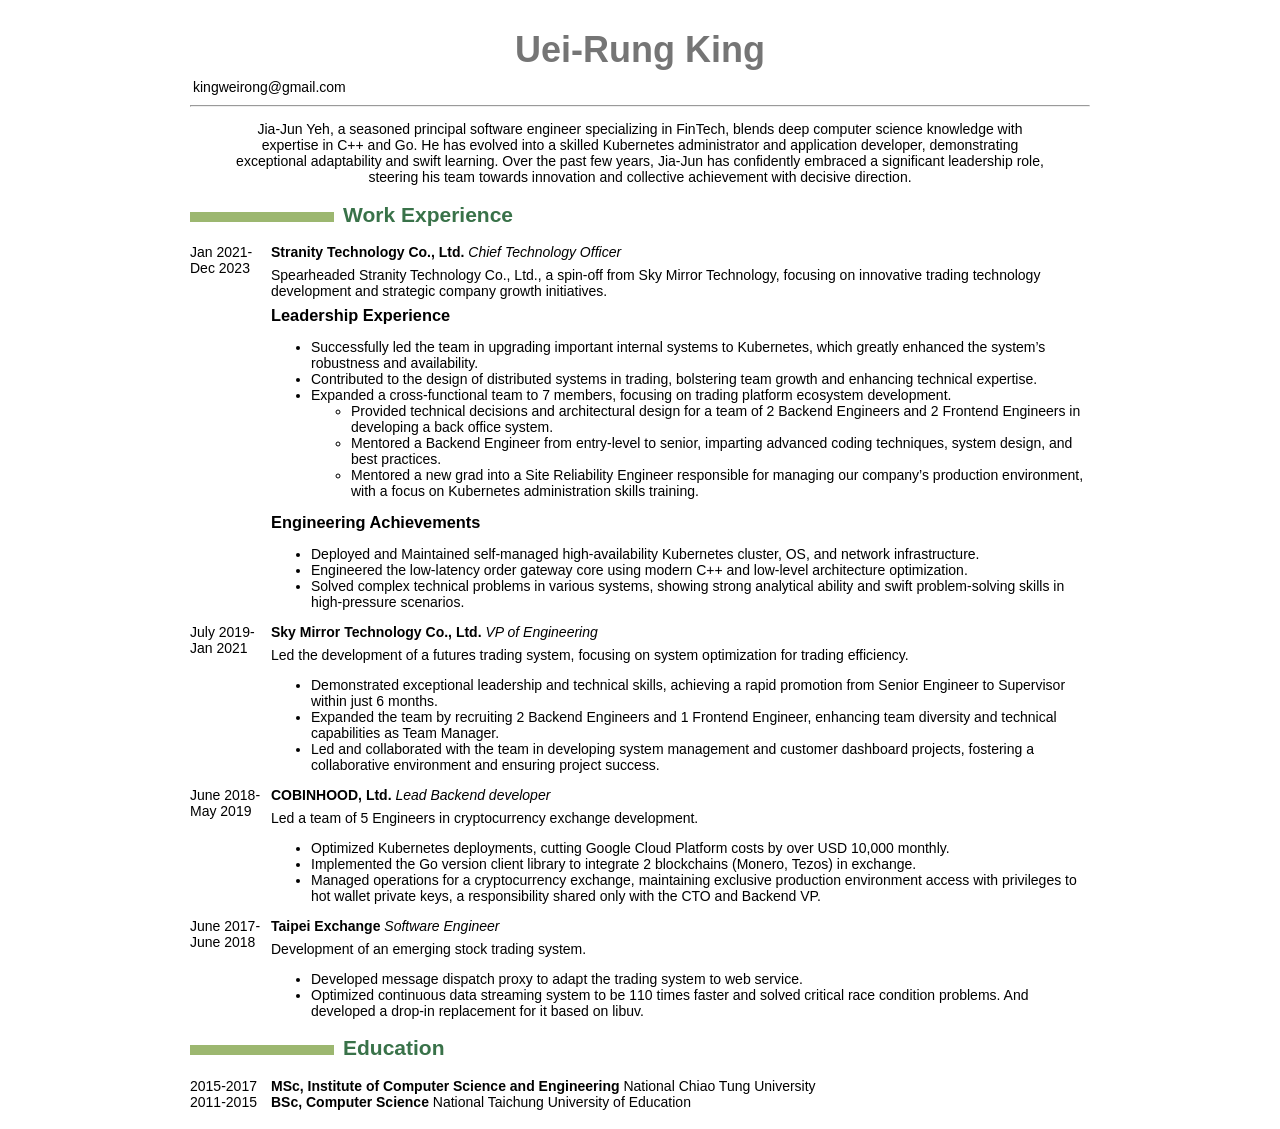
==== index.html @ 9c6b027d "deploy: 7c7c14c776e33cf1e866aa49d159181683858467" ====
<!DOCTYPE html PUBLIC "-//W3C//DTD XHTML 1.0 Transitional//EN" "http://www.w3.org/TR/xhtml1/DTD/xhtml1-transitional.dtd">
<html xmlns="http://www.w3.org/1999/xhtml">
<head>

<!-- Global site tag (gtag.js) - Google Analytics -->
<script async src="https://www.googletagmanager.com/gtag/js?id=UA-69634995-4"></script>
<script>
window.dataLayer = window.dataLayer || [];
function gtag(){dataLayer.push(arguments);}
gtag('js', new Date());

gtag('config', 'UA-69634995-4');
</script>

  <meta http-equiv="Content-Type" content="text/html; charset=utf-8" />
  <meta http-equiv="Content-Style-Type" content="text/css" />
  <meta name="generator" content="pandoc" />
  <title>Uei-Rung King’s resume</title>
  <style type="text/css">code{white-space: pre;}</style>
  <style type="text/css">
  /*
   * Copyright 2013 Christophe-Marie Duquesne <chmd@chmd.fr>
   *
   * CSS for making a resume with pandoc. Inspired by moderncv.
   *
   * This CSS document is delivered to you under the CC BY-SA 3.0 License.
   * https://creativecommons.org/licenses/by-sa/3.0/deed.en_US
   */

  /* Whole document */
  body {
      font-family: "Noto Sans CJK TC", "Noto Sans", "Helvetica Neue", Helvetica, Arial, sans-serif;
      font-size: 14px;
      max-width: 900px;
      margin: auto;
      background: #FFFFFF;
      padding: 5px 5px 5px 5px;
  }

  /* Title of the resume */
  h1 {
      font-size: 36px;
      color: #757575;
      text-align:center;
      margin-bottom:5px;
  }

  /* Titles of categories */
  h2 {
      /* This is called "sectioncolor" in the ConTeXt stylesheet. */
      color: #397249;
  }
  /* There is a bar just before each category */
  h2:before {
      content: "";
      display: inline-block;
      margin-right:1%;
      width: 16%;
      height: 10px;
      /* This is called "rulecolor" in the ConTeXt stylesheet. */
      background-color: #9CB770;
  }

  h3 {
  	margin-block-start: 0em;
  	margin-block-end: 0em;
  }

  /* Definitions */
  dt {
      float: left;
      clear: left;
      width: 9%;
      /*font-weight: bold;*/
  }
  dd {
      margin-left: 9%;
  }
  p {
      margin-top:0;
      margin-bottom:7px;
  }

  /* Blockquotes */
  blockquote {
      text-align: center
  }

  /* Links */
  a {
      text-decoration: none;
      color: #397249;
  }

  /* Horizontal separators */
  hr {
      color: #A6A6A6;
  }

  table {
      width: 100%;
  }
  </style>
</head>
<body>
<div id="header">
</div>
<h1 id="uei-rung-king">Uei-Rung King</h1>
<table>
<tbody>
<tr class="odd">
<td>kingweirong@gmail.com</td>
<td></td>
</tr>
</tbody>
</table>
<hr />
<blockquote>
<p>Jia-Jun Yeh, a seasoned principal software engineer specializing in FinTech, blends deep computer science knowledge with expertise in C++ and Go. He has evolved into a skilled Kubernetes administrator and application developer, demonstrating exceptional adaptability and swift learning. Over the past few years, Jia-Jun has confidently embraced a significant leadership role, steering his team towards innovation and collective achievement with decisive direction.</p>
</blockquote>
<h2 id="work-experience">Work Experience</h2>
<dl>
<dt>Jan 2021-Dec 2023</dt>
<dd><p><strong>Stranity Technology Co., Ltd.</strong> <em>Chief Technology Officer</em></p>
<p>Spearheaded Stranity Technology Co., Ltd., a spin-off from Sky Mirror Technology, focusing on innovative trading technology development and strategic company growth initiatives.</p>
<h3 id="leadership-experience">Leadership Experience</h3>
<ul>
<li>Successfully led the team in upgrading important internal systems to Kubernetes, which greatly enhanced the system’s robustness and availability.</li>
<li>Contributed to the design of distributed systems in trading, bolstering team growth and enhancing technical expertise.</li>
<li>Expanded a cross-functional team to 7 members, focusing on trading platform ecosystem development.
<ul>
<li>Provided technical decisions and architectural design for a team of 2 Backend Engineers and 2 Frontend Engineers in developing a back office system.</li>
<li>Mentored a Backend Engineer from entry-level to senior, imparting advanced coding techniques, system design, and best practices.</li>
<li>Mentored a new grad into a Site Reliability Engineer responsible for managing our company’s production environment, with a focus on Kubernetes administration skills training.</li>
</ul></li>
</ul>
<h3 id="engineering-achievements">Engineering Achievements</h3>
<ul>
<li>Deployed and Maintained self-managed high-availability Kubernetes cluster, OS, and network infrastructure.</li>
<li>Engineered the low-latency order gateway core using modern C++ and low-level architecture optimization.</li>
<li>Solved complex technical problems in various systems, showing strong analytical ability and swift problem-solving skills in high-pressure scenarios.</li>
</ul>
</dd>
<dt>July 2019-Jan 2021</dt>
<dd><p><strong>Sky Mirror Technology Co., Ltd.</strong> <em>VP of Engineering</em></p>
<p>Led the development of a futures trading system, focusing on system optimization for trading efficiency.</p>
<ul>
<li>Demonstrated exceptional leadership and technical skills, achieving a rapid promotion from Senior Engineer to Supervisor within just 6 months.</li>
<li>Expanded the team by recruiting 2 Backend Engineers and 1 Frontend Engineer, enhancing team diversity and technical capabilities as Team Manager.</li>
<li>Led and collaborated with the team in developing system management and customer dashboard projects, fostering a collaborative environment and ensuring project success.</li>
</ul>
</dd>
<dt>June 2018-May 2019</dt>
<dd><p><strong>COBINHOOD, Ltd.</strong> <em>Lead Backend developer</em></p>
<p>Led a team of 5 Engineers in cryptocurrency exchange development.</p>
<ul>
<li>Optimized Kubernetes deployments, cutting Google Cloud Platform costs by over USD 10,000 monthly.</li>
<li>Implemented the Go version client library to integrate 2 blockchains (Monero, Tezos) in exchange.</li>
<li>Managed operations for a cryptocurrency exchange, maintaining exclusive production environment access with privileges to hot wallet private keys, a responsibility shared only with the CTO and Backend VP.</li>
</ul>
</dd>
<dt>June 2017-June 2018</dt>
<dd><p><strong>Taipei Exchange</strong> <em>Software Engineer</em></p>
<p>Development of an emerging stock trading system.</p>
<ul>
<li>Developed message dispatch proxy to adapt the trading system to web service.</li>
<li>Optimized continuous data streaming system to be 110 times faster and solved critical race condition problems. And developed a drop-in replacement for it based on libuv.</li>
</ul>
</dd>
</dl>
<h2 id="education">Education</h2>
<dl>
<dt>2015-2017</dt>
<dd><strong>MSc, Institute of Computer Science and Engineering</strong> National Chiao Tung University
</dd>
<dt>2011-2015</dt>
<dd><strong>BSc, Computer Science</strong> National Taichung University of Education
</dd>
</dl>
</body>
</html>
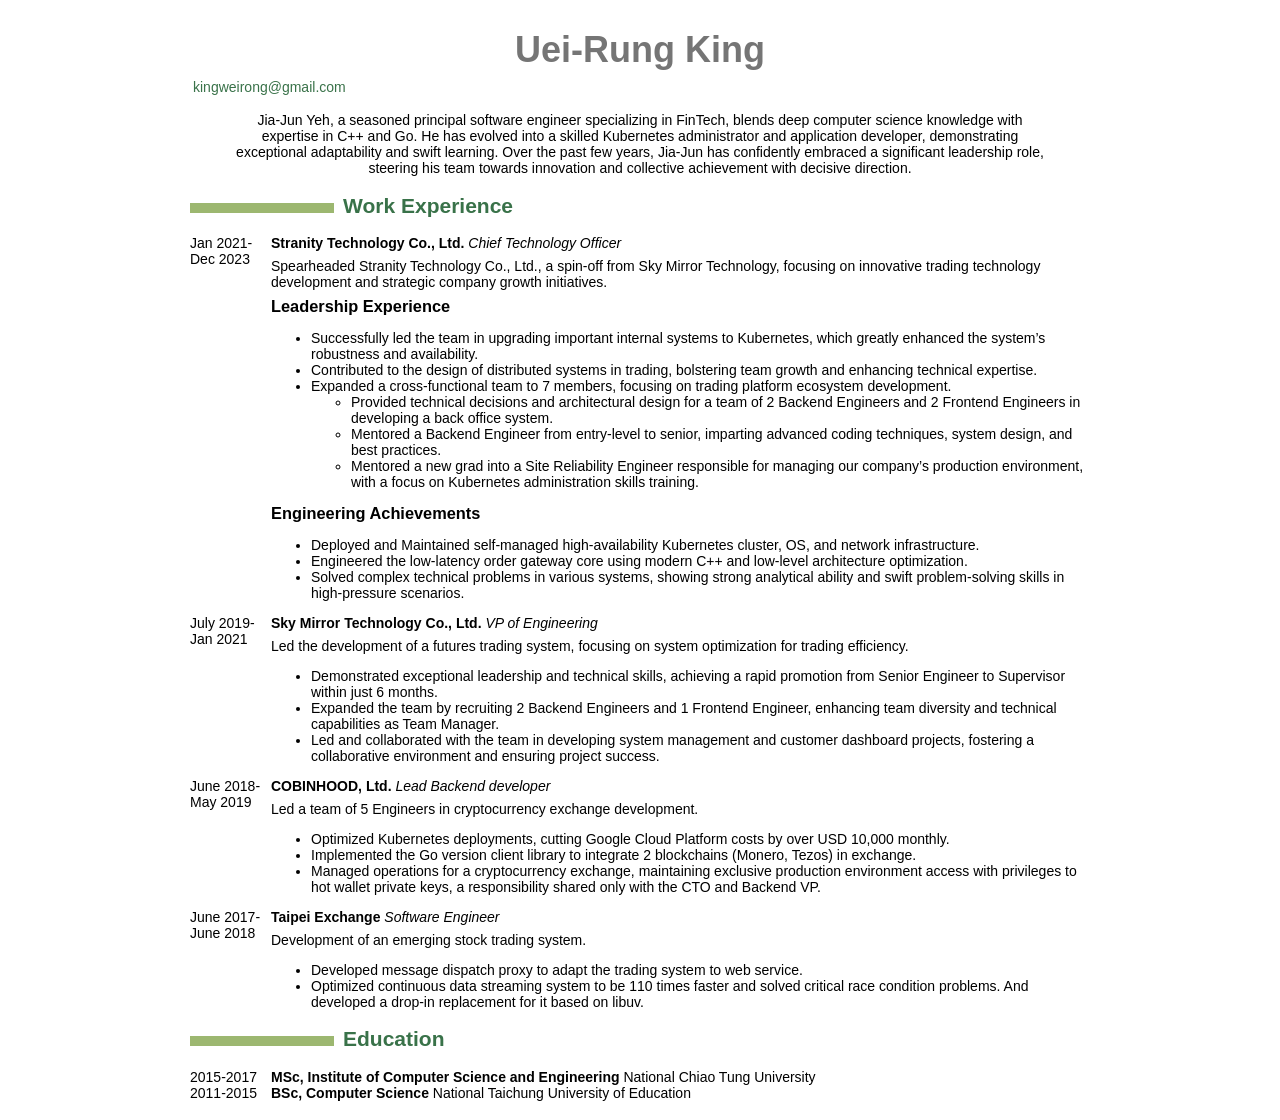
==== commit 4f6e1b54: "deploy: b541844478ccb62a8d413a61e80c9ba7a4778521" ====
--- a/index.html
+++ b/index.html
@@ -109,12 +109,11 @@
 <table>
 <tbody>
 <tr class="odd">
-<td>kingweirong@gmail.com</td>
+<td><a href="mailto:kingweirong@gmail.com" class="email">kingweirong@gmail.com</a></td>
 <td></td>
 </tr>
 </tbody>
 </table>
-<hr />
 <blockquote>
 <p>Jia-Jun Yeh, a seasoned principal software engineer specializing in FinTech, blends deep computer science knowledge with expertise in C++ and Go. He has evolved into a skilled Kubernetes administrator and application developer, demonstrating exceptional adaptability and swift learning. Over the past few years, Jia-Jun has confidently embraced a significant leadership role, steering his team towards innovation and collective achievement with decisive direction.</p>
 </blockquote>
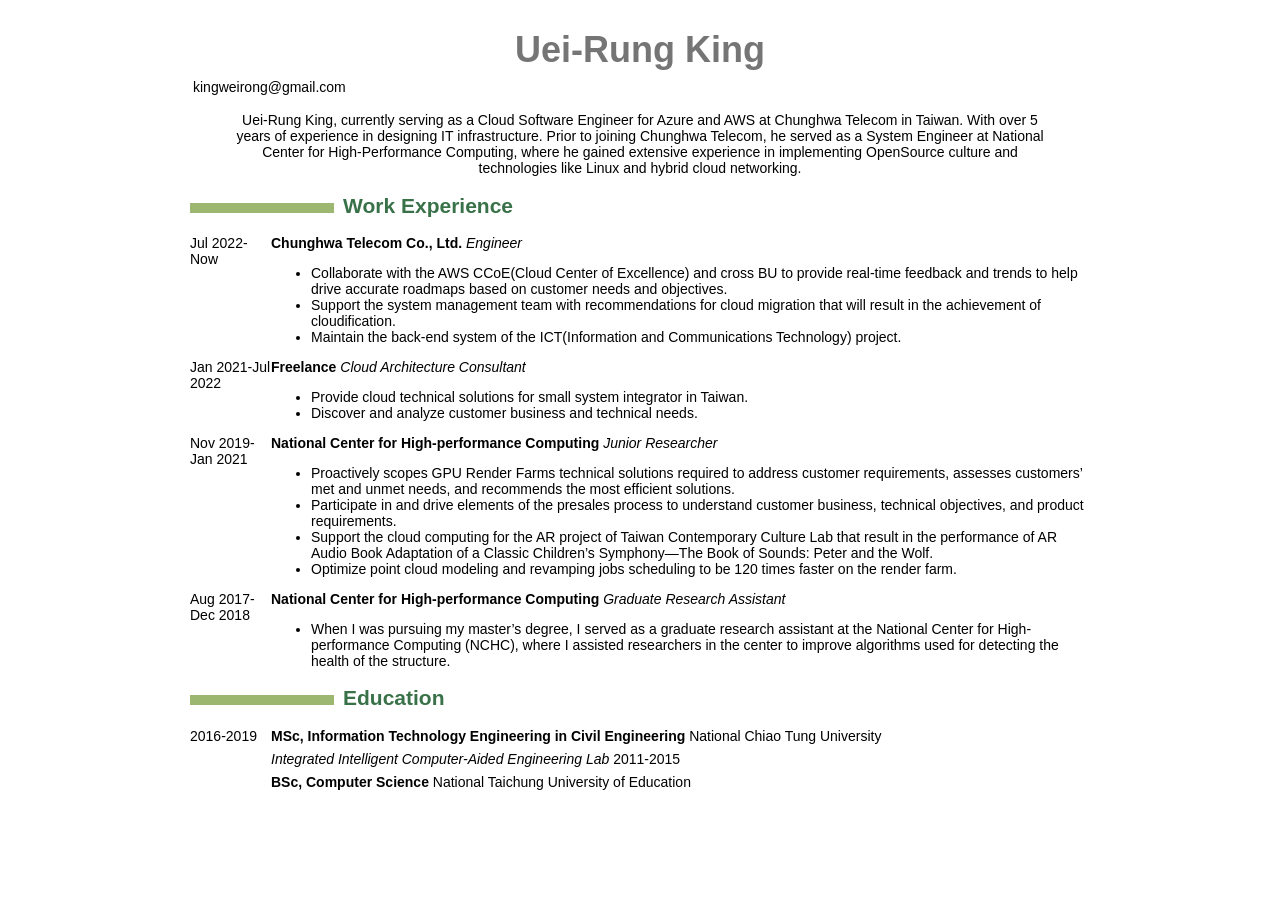
==== commit d7328896: "deploy: 0dacc0b20a0d41a9e83a92a98acbd9709d5afbfe" ====
--- a/index.html
+++ b/index.html
@@ -109,71 +109,87 @@
 <table>
 <tbody>
 <tr class="odd">
-<td><a href="mailto:kingweirong@gmail.com" class="email">kingweirong@gmail.com</a></td>
+<td>kingweirong@gmail.com</td>
 <td></td>
 </tr>
 </tbody>
 </table>
 <blockquote>
-<p>Jia-Jun Yeh, a seasoned principal software engineer specializing in FinTech, blends deep computer science knowledge with expertise in C++ and Go. He has evolved into a skilled Kubernetes administrator and application developer, demonstrating exceptional adaptability and swift learning. Over the past few years, Jia-Jun has confidently embraced a significant leadership role, steering his team towards innovation and collective achievement with decisive direction.</p>
+<p>Uei-Rung King, currently serving as a Cloud Software Engineer for
+Azure and AWS at Chunghwa Telecom in Taiwan. With over 5 years of
+experience in designing IT infrastructure. Prior to joining Chunghwa
+Telecom, he served as a System Engineer at National Center for
+High-Performance Computing, where he gained extensive experience in
+implementing OpenSource culture and technologies like Linux and hybrid
+cloud networking.</p>
 </blockquote>
 <h2 id="work-experience">Work Experience</h2>
 <dl>
-<dt>Jan 2021-Dec 2023</dt>
-<dd><p><strong>Stranity Technology Co., Ltd.</strong> <em>Chief Technology Officer</em></p>
-<p>Spearheaded Stranity Technology Co., Ltd., a spin-off from Sky Mirror Technology, focusing on innovative trading technology development and strategic company growth initiatives.</p>
-<h3 id="leadership-experience">Leadership Experience</h3>
+<dt>Jul 2022-Now</dt>
+<dd>
+<p><strong>Chunghwa Telecom Co., Ltd.</strong> <em>Engineer</em></p>
 <ul>
-<li>Successfully led the team in upgrading important internal systems to Kubernetes, which greatly enhanced the system’s robustness and availability.</li>
-<li>Contributed to the design of distributed systems in trading, bolstering team growth and enhancing technical expertise.</li>
-<li>Expanded a cross-functional team to 7 members, focusing on trading platform ecosystem development.
-<ul>
-<li>Provided technical decisions and architectural design for a team of 2 Backend Engineers and 2 Frontend Engineers in developing a back office system.</li>
-<li>Mentored a Backend Engineer from entry-level to senior, imparting advanced coding techniques, system design, and best practices.</li>
-<li>Mentored a new grad into a Site Reliability Engineer responsible for managing our company’s production environment, with a focus on Kubernetes administration skills training.</li>
-</ul></li>
-</ul>
-<h3 id="engineering-achievements">Engineering Achievements</h3>
-<ul>
-<li>Deployed and Maintained self-managed high-availability Kubernetes cluster, OS, and network infrastructure.</li>
-<li>Engineered the low-latency order gateway core using modern C++ and low-level architecture optimization.</li>
-<li>Solved complex technical problems in various systems, showing strong analytical ability and swift problem-solving skills in high-pressure scenarios.</li>
+<li>Collaborate with the AWS CCoE(Cloud Center of Excellence) and cross
+BU to provide real-time feedback and trends to help drive accurate
+roadmaps based on customer needs and objectives.</li>
+<li>Support the system management team with recommendations for cloud
+migration that will result in the achievement of cloudification.</li>
+<li>Maintain the back-end system of the ICT(Information and
+Communications Technology) project.</li>
 </ul>
 </dd>
-<dt>July 2019-Jan 2021</dt>
-<dd><p><strong>Sky Mirror Technology Co., Ltd.</strong> <em>VP of Engineering</em></p>
-<p>Led the development of a futures trading system, focusing on system optimization for trading efficiency.</p>
+<dt>Jan 2021-Jul 2022</dt>
+<dd>
+<p><strong>Freelance</strong> <em>Cloud Architecture Consultant</em></p>
 <ul>
-<li>Demonstrated exceptional leadership and technical skills, achieving a rapid promotion from Senior Engineer to Supervisor within just 6 months.</li>
-<li>Expanded the team by recruiting 2 Backend Engineers and 1 Frontend Engineer, enhancing team diversity and technical capabilities as Team Manager.</li>
-<li>Led and collaborated with the team in developing system management and customer dashboard projects, fostering a collaborative environment and ensuring project success.</li>
+<li>Provide cloud technical solutions for small system integrator in
+Taiwan.</li>
+<li>Discover and analyze customer business and technical needs.</li>
 </ul>
 </dd>
-<dt>June 2018-May 2019</dt>
-<dd><p><strong>COBINHOOD, Ltd.</strong> <em>Lead Backend developer</em></p>
-<p>Led a team of 5 Engineers in cryptocurrency exchange development.</p>
+<dt>Nov 2019-Jan 2021</dt>
+<dd>
+<p><strong>National Center for High-performance Computing</strong>
+<em>Junior Researcher</em></p>
 <ul>
-<li>Optimized Kubernetes deployments, cutting Google Cloud Platform costs by over USD 10,000 monthly.</li>
-<li>Implemented the Go version client library to integrate 2 blockchains (Monero, Tezos) in exchange.</li>
-<li>Managed operations for a cryptocurrency exchange, maintaining exclusive production environment access with privileges to hot wallet private keys, a responsibility shared only with the CTO and Backend VP.</li>
+<li>Proactively scopes GPU Render Farms technical solutions required to
+address customer requirements, assesses customers’ met and unmet needs,
+and recommends the most efficient solutions.</li>
+<li>Participate in and drive elements of the presales process to
+understand customer business, technical objectives, and product
+requirements.</li>
+<li>Support the cloud computing for the AR project of Taiwan
+Contemporary Culture Lab that result in the performance of AR Audio Book
+Adaptation of a Classic Children’s Symphony—The Book of Sounds: Peter
+and the Wolf.</li>
+<li>Optimize point cloud modeling and revamping jobs scheduling to be
+120 times faster on the render farm.</li>
 </ul>
 </dd>
-<dt>June 2017-June 2018</dt>
-<dd><p><strong>Taipei Exchange</strong> <em>Software Engineer</em></p>
-<p>Development of an emerging stock trading system.</p>
+<dt>Aug 2017-Dec 2018</dt>
+<dd>
+<p><strong>National Center for High-performance Computing</strong>
+<em>Graduate Research Assistant</em></p>
 <ul>
-<li>Developed message dispatch proxy to adapt the trading system to web service.</li>
-<li>Optimized continuous data streaming system to be 110 times faster and solved critical race condition problems. And developed a drop-in replacement for it based on libuv.</li>
+<li>When I was pursuing my master’s degree, I served as a graduate
+research assistant at the National Center for High-performance Computing
+(NCHC), where I assisted researchers in the center to improve algorithms
+used for detecting the health of the structure.</li>
 </ul>
 </dd>
 </dl>
 <h2 id="education">Education</h2>
 <dl>
-<dt>2015-2017</dt>
-<dd><strong>MSc, Institute of Computer Science and Engineering</strong> National Chiao Tung University
+<dt>2016-2019</dt>
+<dd>
+<p><strong>MSc, Information Technology Engineering in Civil
+Engineering</strong> National Chiao Tung University</p>
+<p><em>Integrated Intelligent Computer-Aided Engineering Lab</em>
+2011-2015</p>
 </dd>
-<dt>2011-2015</dt>
-<dd><strong>BSc, Computer Science</strong> National Taichung University of Education
+<dd>
+<strong>BSc, Computer Science</strong> National Taichung University of
+Education
 </dd>
 </dl>
 </body>
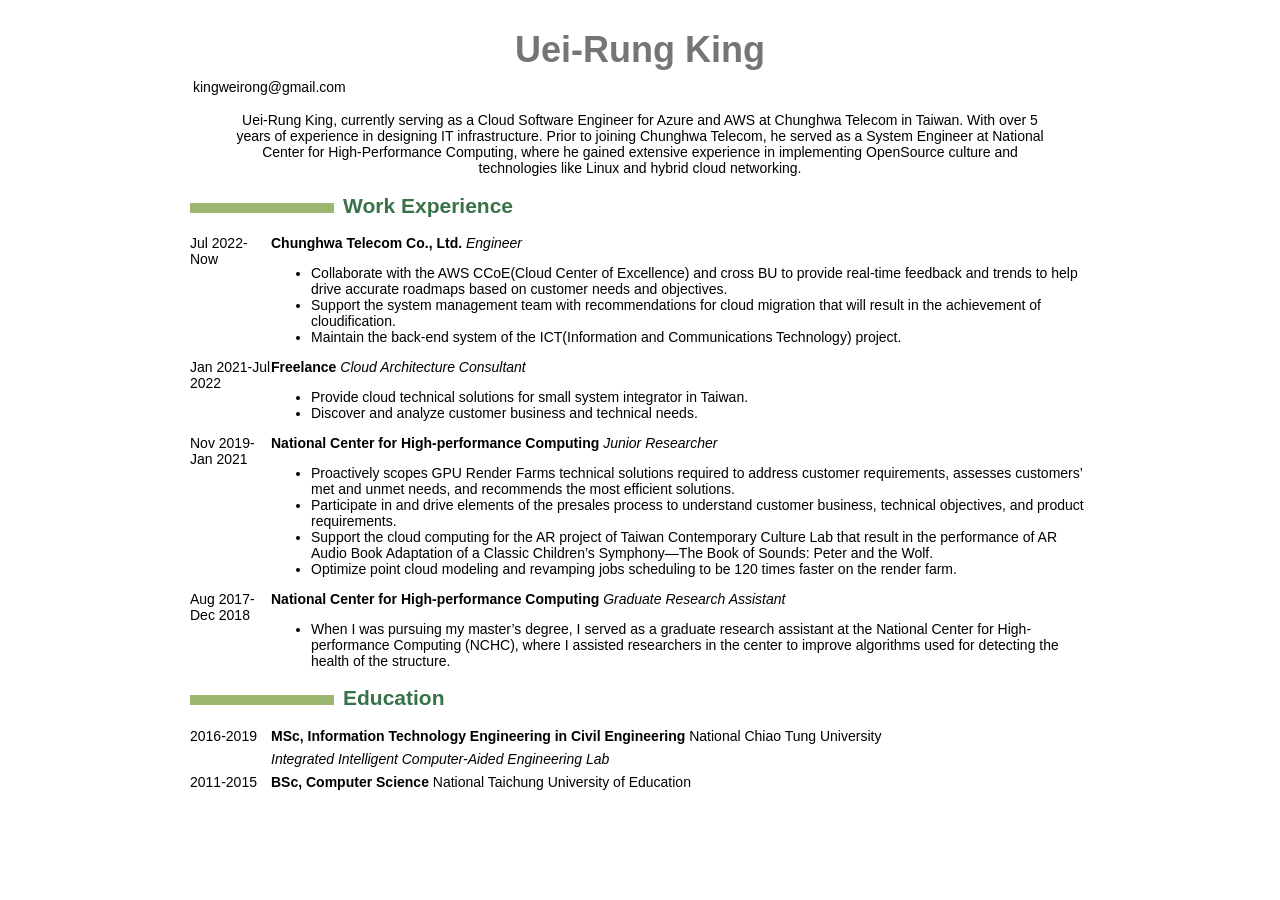
==== commit 2ce81b25: "deploy: 671cd371166bd3fcea2c6ae9018040d20204668a" ====
--- a/index.html
+++ b/index.html
@@ -184,9 +184,9 @@
 <dd>
 <p><strong>MSc, Information Technology Engineering in Civil
 Engineering</strong> National Chiao Tung University</p>
-<p><em>Integrated Intelligent Computer-Aided Engineering Lab</em>
-2011-2015</p>
+<p><em>Integrated Intelligent Computer-Aided Engineering Lab</em></p>
 </dd>
+<dt>2011-2015</dt>
 <dd>
 <strong>BSc, Computer Science</strong> National Taichung University of
 Education
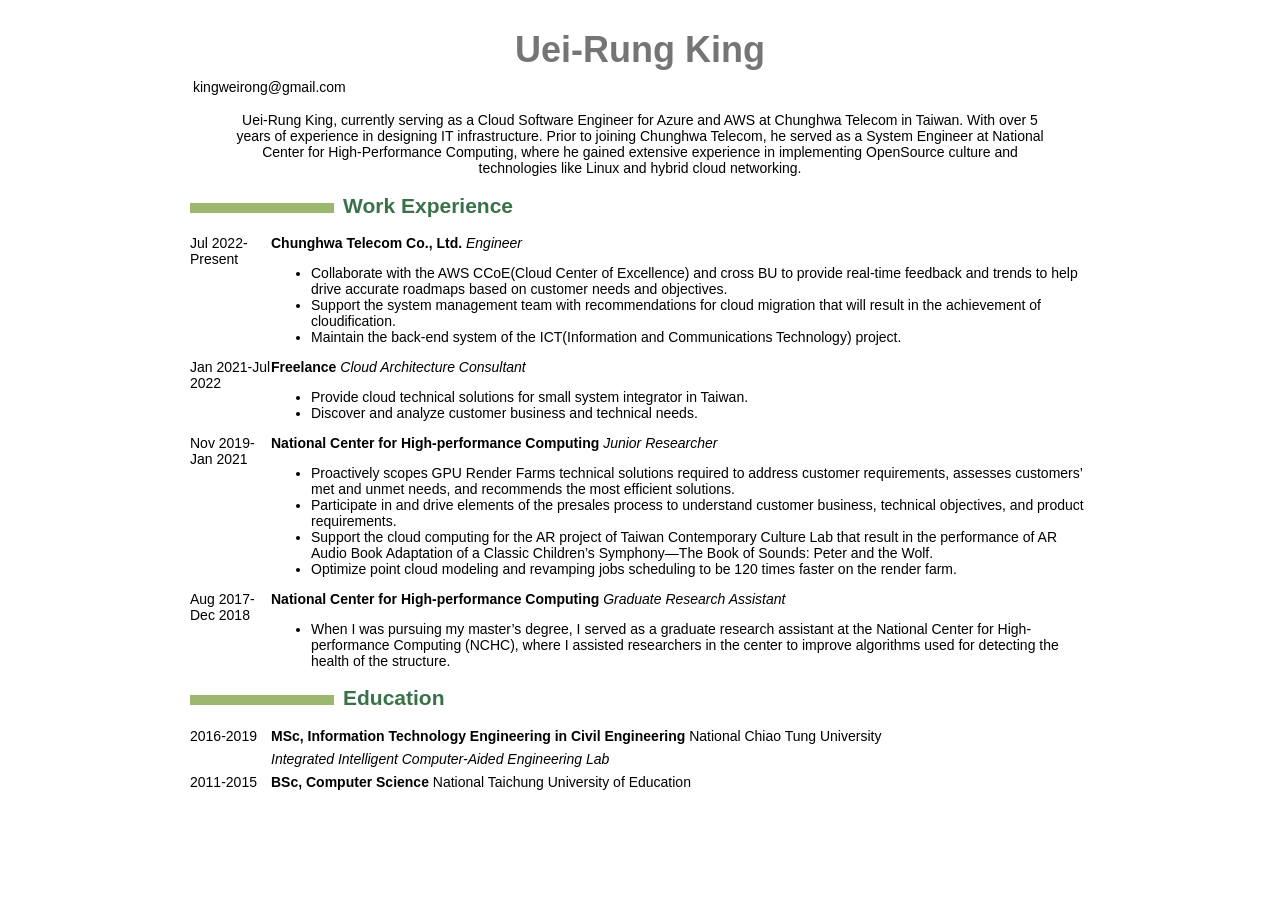
==== commit 1fd0c25c: "deploy: 9cbad0023d3977d18b95dad811f16ebdfc33fec5" ====
--- a/index.html
+++ b/index.html
@@ -125,7 +125,7 @@
 </blockquote>
 <h2 id="work-experience">Work Experience</h2>
 <dl>
-<dt>Jul 2022-Now</dt>
+<dt>Jul 2022-Present</dt>
 <dd>
 <p><strong>Chunghwa Telecom Co., Ltd.</strong> <em>Engineer</em></p>
 <ul>
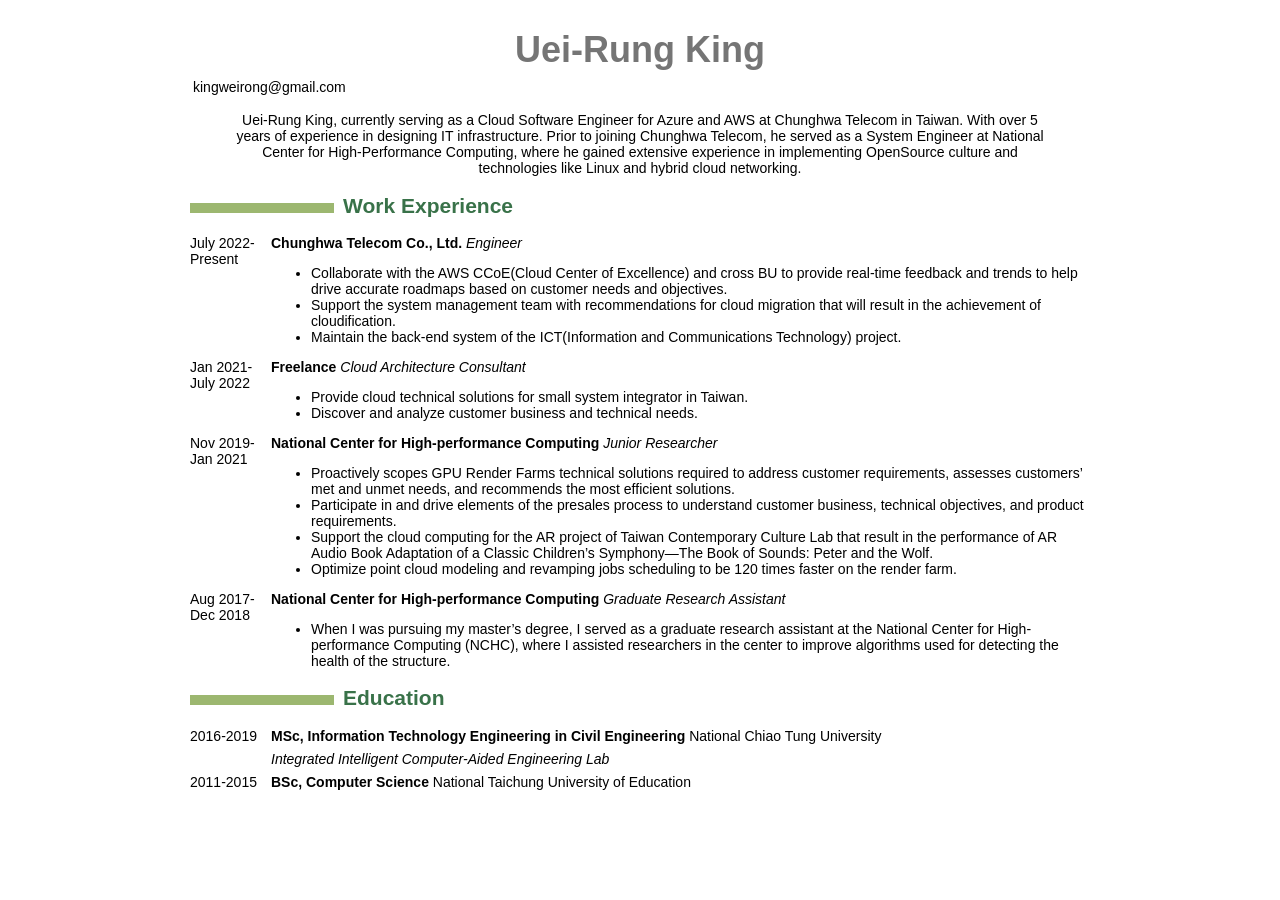
==== commit 9952d46b: "deploy: 77e36439cf368cf8a1df7ef10c07cd1c32915dcc" ====
--- a/index.html
+++ b/index.html
@@ -125,7 +125,7 @@
 </blockquote>
 <h2 id="work-experience">Work Experience</h2>
 <dl>
-<dt>Jul 2022-Present</dt>
+<dt>July 2022-Present</dt>
 <dd>
 <p><strong>Chunghwa Telecom Co., Ltd.</strong> <em>Engineer</em></p>
 <ul>
@@ -138,7 +138,7 @@
 Communications Technology) project.</li>
 </ul>
 </dd>
-<dt>Jan 2021-Jul 2022</dt>
+<dt>Jan 2021-July 2022</dt>
 <dd>
 <p><strong>Freelance</strong> <em>Cloud Architecture Consultant</em></p>
 <ul>
